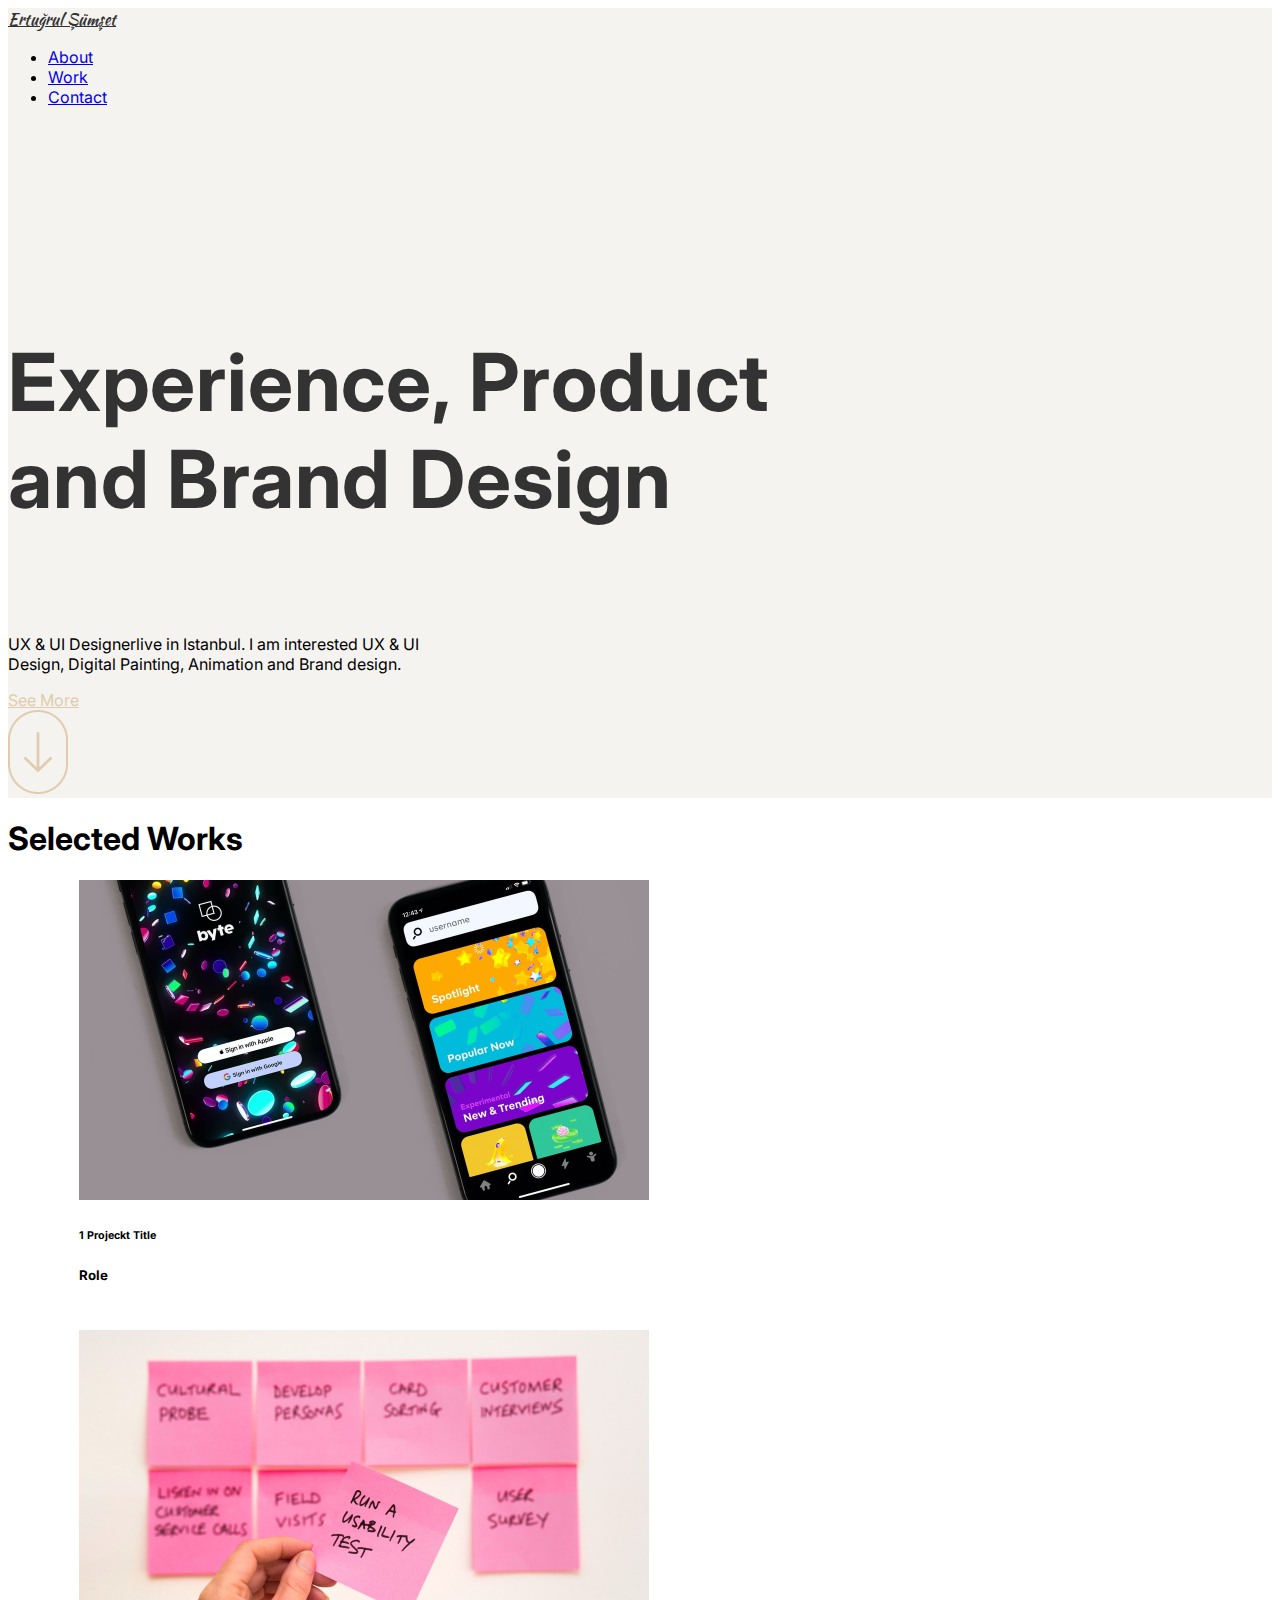
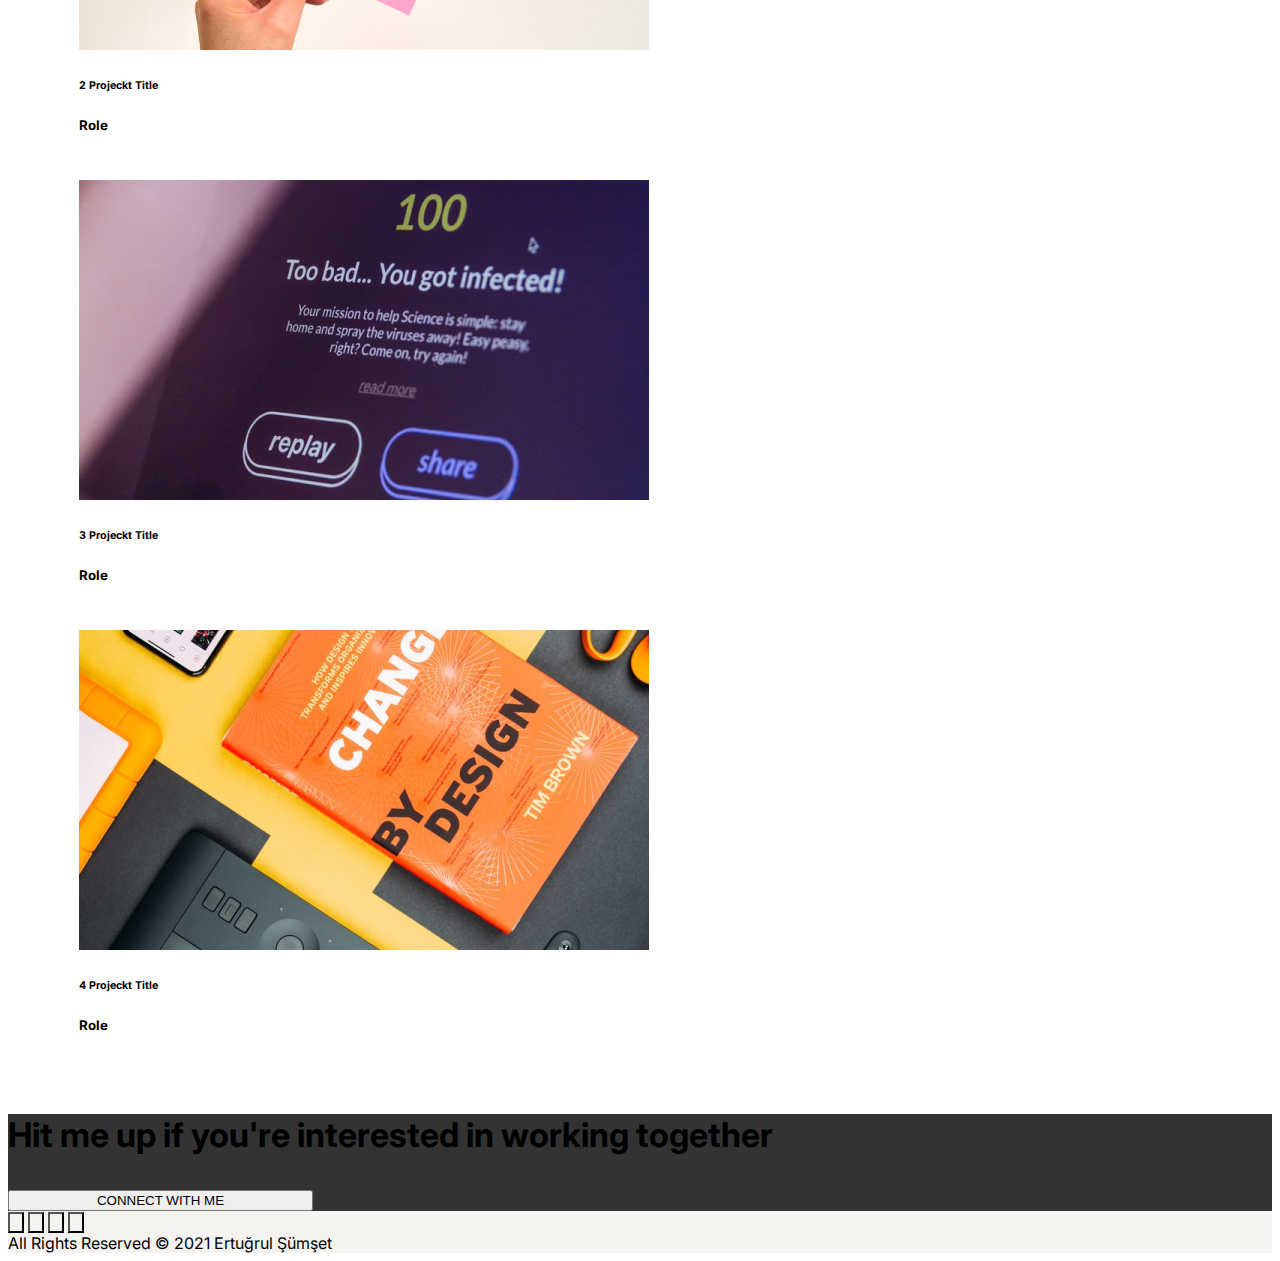
==== index.html @ 4d1ecbf9 "Update index.html" ====
<!DOCTYPE html>
<html lang="en">

<head>
    <meta charset="UTF-8">
    <meta http-equiv="X-UA-Compatible" content="IE=edge">
    <meta name="viewport" content="width=device-width, initial-scale=1.0">
    <title>ERTU</title>

    <!-- Bootstrap CSS -->
    <link href="https://cdn.jsdelivr.net/npm/bootstrap@5.1.3/dist/css/bootstrap.min.css" rel="stylesheet"
        integrity="sha384-1BmE4kWBq78iYhFldvKuhfTAU6auU8tT94WrHftjDbrCEXSU1oBoqyl2QvZ6jIW3" crossorigin="anonymous">

    <!-- Kaushan Script CSS -->
    <link rel="preconnect" href="https://fonts.googleapis.com">
    <link rel="preconnect" href="https://fonts.gstatic.com" crossorigin>
    <link href="https://fonts.googleapis.com/css2?family=Kaushan+Script&display=swap" rel="stylesheet">

    <!-- Inter Font Family CSS -->
    <link rel="preconnect" href="https://fonts.googleapis.com">
    <link rel="preconnect" href="https://fonts.gstatic.com" crossorigin>
    <link href="https://fonts.googleapis.com/css2?family=Inter&display=swap" rel="stylesheet">

    <!--CSS -->
    <link rel="stylesheet" href="./css/style.css">

</head>

<body>

    <!--SECTION HEADER-->

    <header class="bg-header" id="header">
        <nav class="navbar navbar-expand navbar-light py-5">
            <div class="container ">
                <a class="navbar-brand fs-1 logo " href="./index.html">Ertuğrul Şümşet</a>
                <div class="collapse navbar-collapse" id="navbarSupportedContent">
                    <ul class="navbar-nav ms-auto fs-4 fw-bolder  ">
                        <li class="nav-item">
                            <a class="nav-link px-4 " href="./index2.html">About</a>
                        </li>
                        <li class="nav-item">
                            <a class="nav-link px-4 " href="#">Work</a>
                        </li>
                        <li class="nav-item">
                            <a class="nav-link px-4 " href="./index3.html">Contact</a>
                        </li>
                    </ul>
                </div>
            </div>
        </nav>

        <div class="light-bg" id="header-menu">
            <div class="container">
                <div class="d-flex h-100 flex-column text-dark justify-content-center">
                    <h4 class="display-1 text-center pt-120 fw-bolder lh-sm ls-1 nav-text-color">Experience, Product
                        <br> and Brand Design</h4>
                    <p class="lead text-center pt-4 mt-1 fs-3"><span class="fw-bold"> UX & UI Designer</span>live in
                        <span class="fw-bold"> Istanbul</span>. I am interested UX & UI
                        <br> Design,
                        Digital Painting,
                        Animation and Brand design.</p>
                    <div class="text-center pt-5 mt-4 fs-3">
                        <a class="text-decoration-none text-color-ertu" href="#menu1">See More</a>
                    </div>
                    <div class="border-0 bg-header pt-2 pb-5 mb-5 d-inline text-center">
                        <a href="#menu1">
                            <img src="./img/see-more.png" alt="">
                        </a>
                    </div>
                </div>
            </div>
        </div>
    </header>

    <!--SECTION MENU-->

    <section id="menu1" class="generic">
        <div class="container pt-4 mt-3 pb-5 mb-5">
            <h1 class=" fw-bold text-center  pb-5 mb-4 pt-5 mt-5">Selected Works</h1>
            <div class="row row-card-pad-x">
                <div class="ch col-6  card-photo pe-4">
                    <div class="card bg-light border-0 rounded-0 ">
                        <img src="./img/proje foto 1.png" class="card-img-top" alt="">
                        <div class="card-body bg-none px-0">
                            <h6 class=" text-dark fs-2 fw-bolder mb-4 pt-4">
                                1 Projeckt Title
                            </h6>
                            <h5 class="card-title fs-3 text-secondary ">
                                Role
                            </h5>
                        </div>
                    </div>
                </div>
                <div class="ch col-6  card-photo ps-4">
                    <div class="card bg-light border-0 rounded-0 ">
                        <img src="./img/proje foto 2.png" class="card-img-top" alt="">
                        <div class="card-body bg-none px-0">
                            <h6 class=" text-dark fs-2 fw-bolder mb-4 pt-4">
                                2 Projeckt Title
                            </h6>
                            <h5 class="card-title fs-3 text-secondary">
                                Role
                            </h5>
                        </div>
                    </div>
                </div>
                <div class="ch col-6 card-photo pe-4 pt-5">
                    <div class="card bg-light border-0 rounded-0 ">
                        <img src="./img/proje foto 3.png" class="card-img-top" alt="">
                        <div class="card-body bg-none px-0">
                            <h6 class=" text-dark fs-2 fw-bolder mb-4 pt-4">
                                3 Projeckt Title
                            </h6>
                            <h5 class="card-title fs-3 text-secondary pb-3">
                                Role
                            </h5>
                        </div>
                    </div>
                </div>
                <div class="ch col-6 card-photo ps-4 pt-5">
                    <div class="card bg-light border-0 rounded-0 ">
                        <img src="./img/proje foto 4.png" class="card-img-top" alt="">
                        <div class="card-body bg-none px-0">
                            <h6 class=" text-dark fs-2 fw-bolder mb-4 pt-4">
                                4 Projeckt Title
                            </h6>
                            <h5 class="card-title fs-3 text-secondary pb-3">
                                Role
                            </h5>
                        </div>
                    </div>
                </div>
            </div>
        </div>
    </section>

    <!--SECTION MENU 2-->

    <section class="generic" style="background-color: rgba(51, 51, 51, 1);">
        <div class="container h-100 d-flex flex-column justify-content-center py-5 mt-5">
            <div class="d-flex flex-column align-items-center text-light pt-5 pb-5">
                <p class="mx-auto pt-5 mt-3" style="font-size: 34px;">
                    <b>Hit me up if you're interested in working together</b>
                </p>
                <div class="d-grid pb-5 mb-5">
                    <a href="./index3.html">
                        <button class="fs-4 btn btn-primary rounded-pill mt-5 h-75 fs-5" style="width: 305px;"
                            type="button">
                            CONNECT WITH ME
                        </button>
                    </a>
                </div>
            </div>
        </div>
    </section>

    <!--SECTION FOOTER-->

    <footer class="bg-header">
        <div class="bg-header container h-100 d-flex flex-column justify-content-center text-center pt-5">
            <div>
                <button class="border-0 bg-header px-4">
                    <img class=" " src="../ERTU-site/img/icon_dribbble.png" alt="">
                </button>
                <button class="border-0 bg-header px-4">
                    <img class="" src="../ERTU-site/img/icon_behance.png" alt="">
                </button>
                <button class="border-0 bg-header px-4">
                    <img class="" src="../ERTU-site/img/icon_twitter.png" alt="">
                </button>
                <button class="border-0 bg-header px-4">
                    <img class="" src="../ERTU-site/img/icon_linkedin.png" alt="">
                </button>
            </div>

            <div class="fs-5 mt-5 mb-5">
                All Rights Reserved &copy; 2021 Ertuğrul Şümşet
            </div>
        </div>
    </footer>
</body>

</html>
---- css/style.css ----
body {
    min-width: 540px;
    font-family: 'Inter', sans-serif;
}

.bg-header {
    background-color: rgba(245, 243, 240, 1);
}

.logo {
    font-family: 'Kaushan Script', cursive;
    color: rgba(51, 51, 51, 1);
}

.nav-text-color {
    color: rgba(51, 51, 51, 1);
}

.pt-120 {
    padding-top: 120px;
}

.ls-1 {
    letter-spacing: 0.05rem;
    font-size: 80px !important;
}

.text-color-ertu {
    color: rgba(224, 204, 172, 1) !important;
}

.bg-submit {
    background: rgba(224, 204, 172, 1) !important;
}

.row-card-pad-x {
    padding-left: 71px;
    padding-right: 71px;
}

.card-photo {
    width: 588px;
}

.ch {
    height: 450px;
}

.bg-none {
    background-color: white;
}

.ms-100 {
    margin-left: 100px;
}

.me-100 {
    margin-right: 100px;
}

.border-none {
    border: none !important;
}

.li-skills {
    list-style-type: none;
}

.li-skills::before {
    content: "\2022";
    color: royalblue;
    margin-left: -1em;
}

.button {
    background-color: burlywood !important;
}
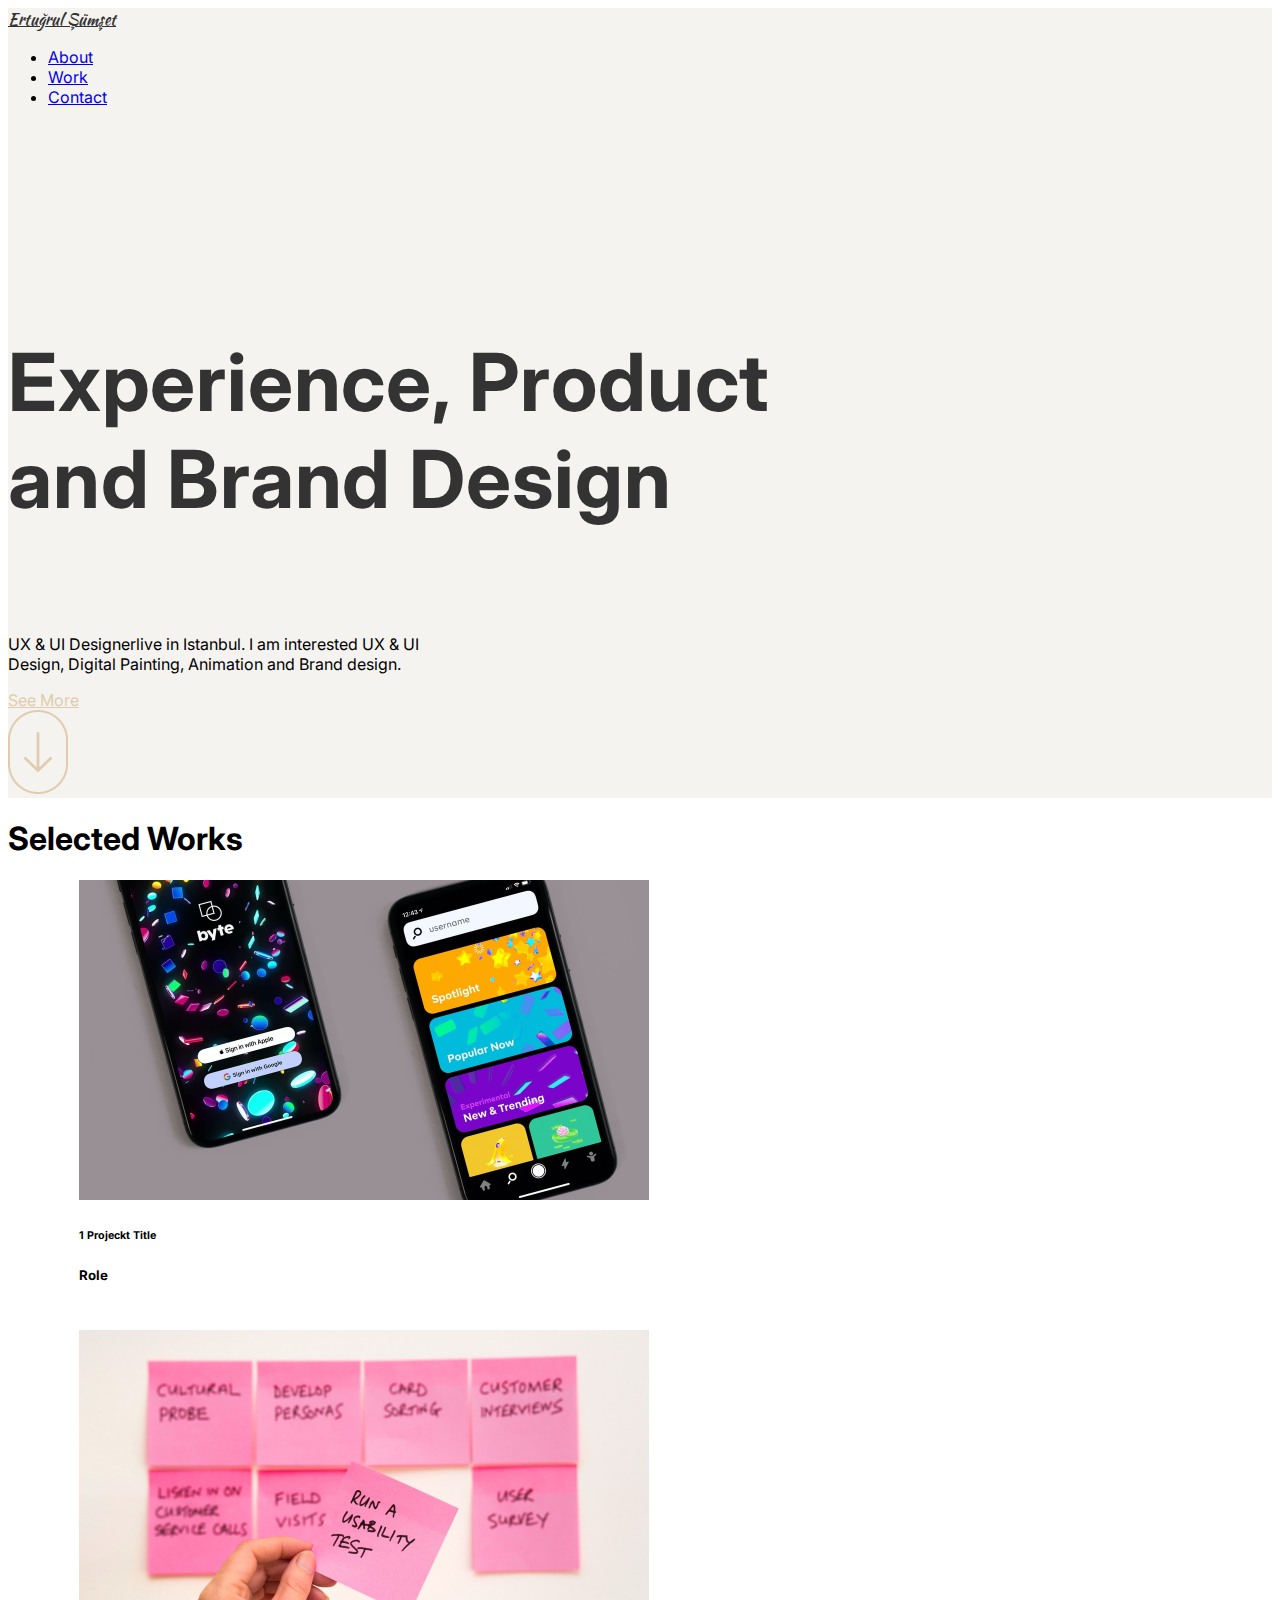
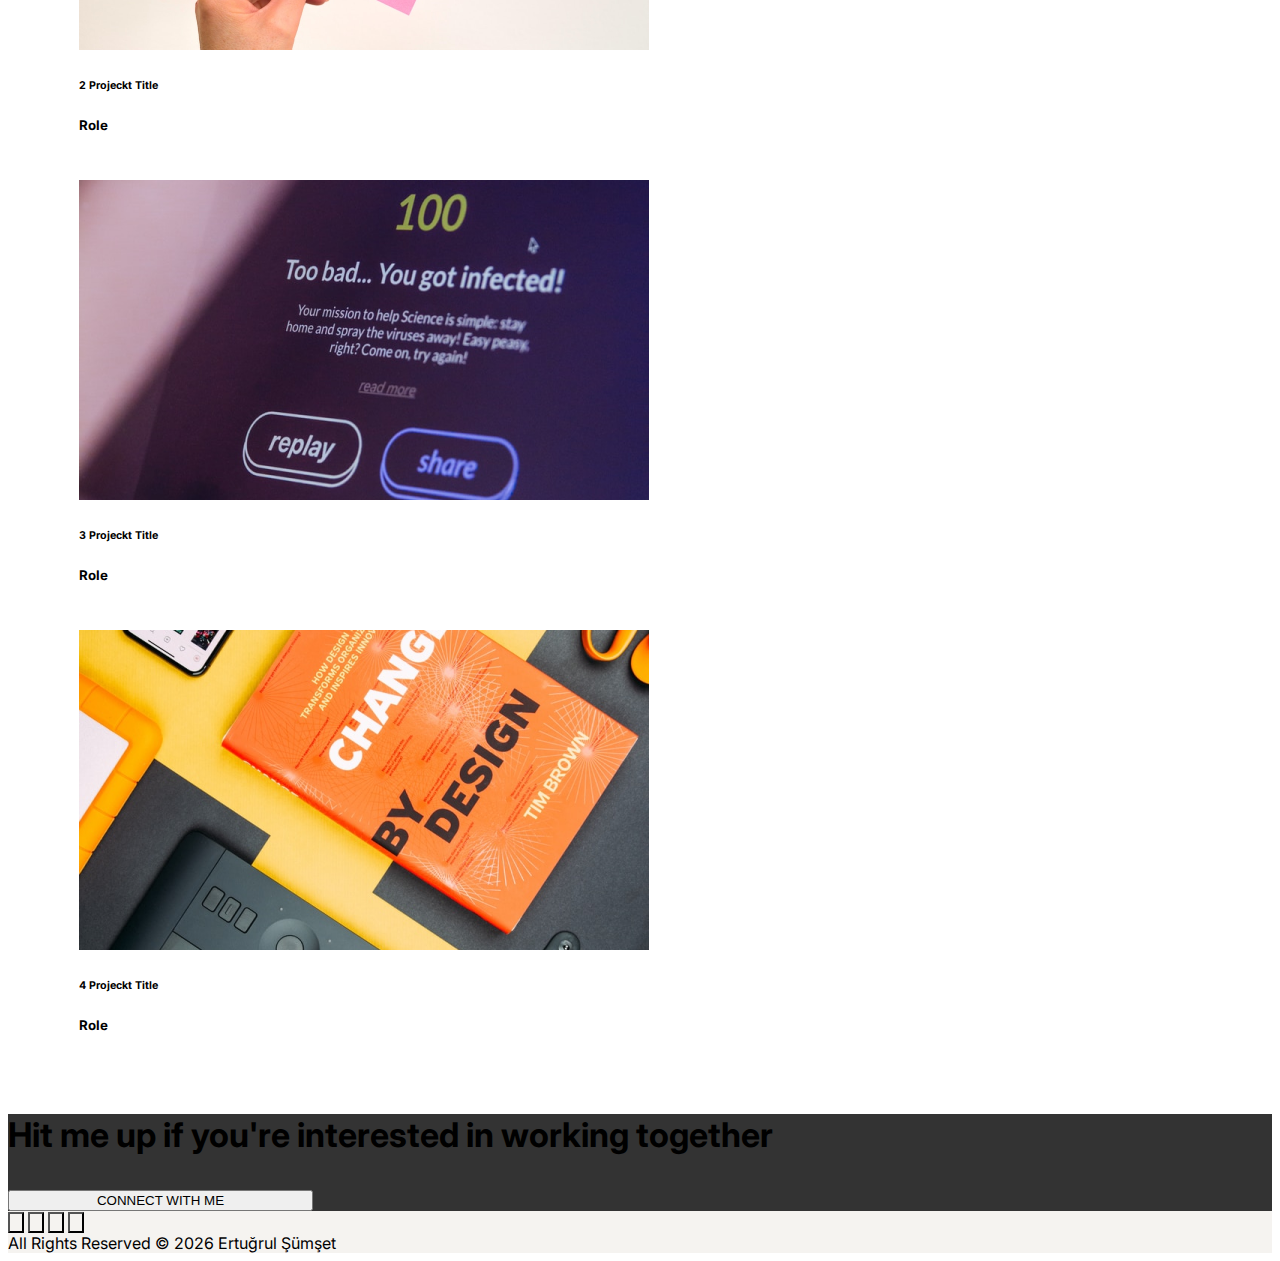
==== commit 252163da: "Update index.html" ====
--- a/index.html
+++ b/index.html
@@ -161,24 +161,33 @@
         <div class="bg-header container h-100 d-flex flex-column justify-content-center text-center pt-5">
             <div>
                 <button class="border-0 bg-header px-4">
-                    <img class=" " src="../ERTU-site/img/icon_dribbble.png" alt="">
+                    <a href="https://dribbble.com/ErtugrulSumset" target="_blank">
+                        <img class=" " src="../ERTU-site/img/icon_dribbble.png" alt=""></a>
                 </button>
                 <button class="border-0 bg-header px-4">
-                    <img class="" src="../ERTU-site/img/icon_behance.png" alt="">
+                    <a href="https://www.behance.net/ErtugrulSumset" target="_blank">
+                        <img class="" src="../ERTU-site/img/icon_behance.png" alt=""></a>
                 </button>
                 <button class="border-0 bg-header px-4">
-                    <img class="" src="../ERTU-site/img/icon_twitter.png" alt="">
+                    <a href="https://twitter.com/ertgrlsmst" target="_blank">
+                        <img class="" src="../ERTU-site/img/icon_twitter.png" alt=""></a>
                 </button>
                 <button class="border-0 bg-header px-4">
-                    <img class="" src="../ERTU-site/img/icon_linkedin.png" alt="">
+                    <a href="https://tr.linkedin.com/in/ertu%C4%9Frul-%C5%9F%C3%BCm%C5%9Fet-66253975" target="_blank">
+                        <img class="" src="../ERTU-site/img/icon_linkedin.png" alt=""></a>
                 </button>
             </div>
 
-            <div class="fs-5 mt-5 mb-5">
-                All Rights Reserved &copy; 2021 Ertuğrul Şümşet
+           <div class="fs-5 mt-5 mb-5">
+                All Rights Reserved &copy; <span id="demo"></span> Ertuğrul Şümşet
             </div>
         </div>
     </footer>
+<script>
+const d = new Date();
+document.getElementById("demo").innerHTML = d.getFullYear();
+</script>
+
 </body>
 
 </html>
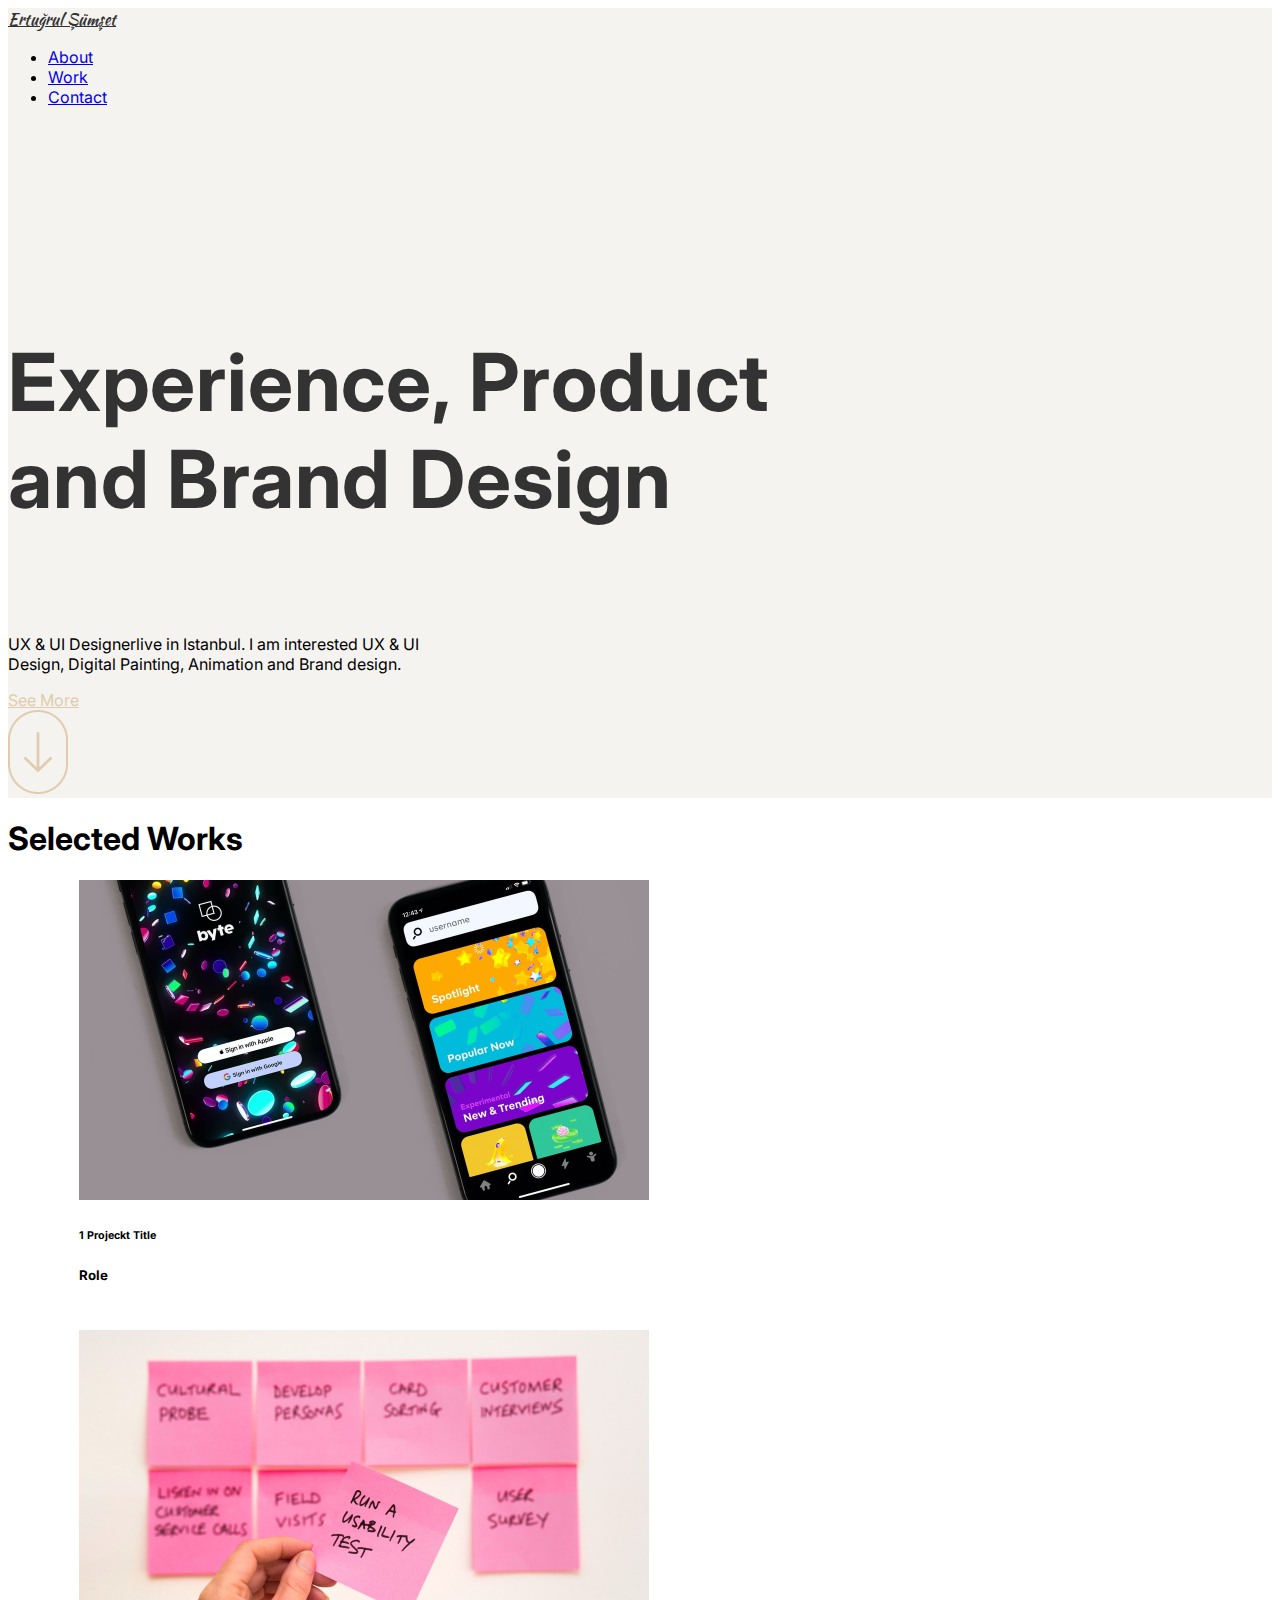
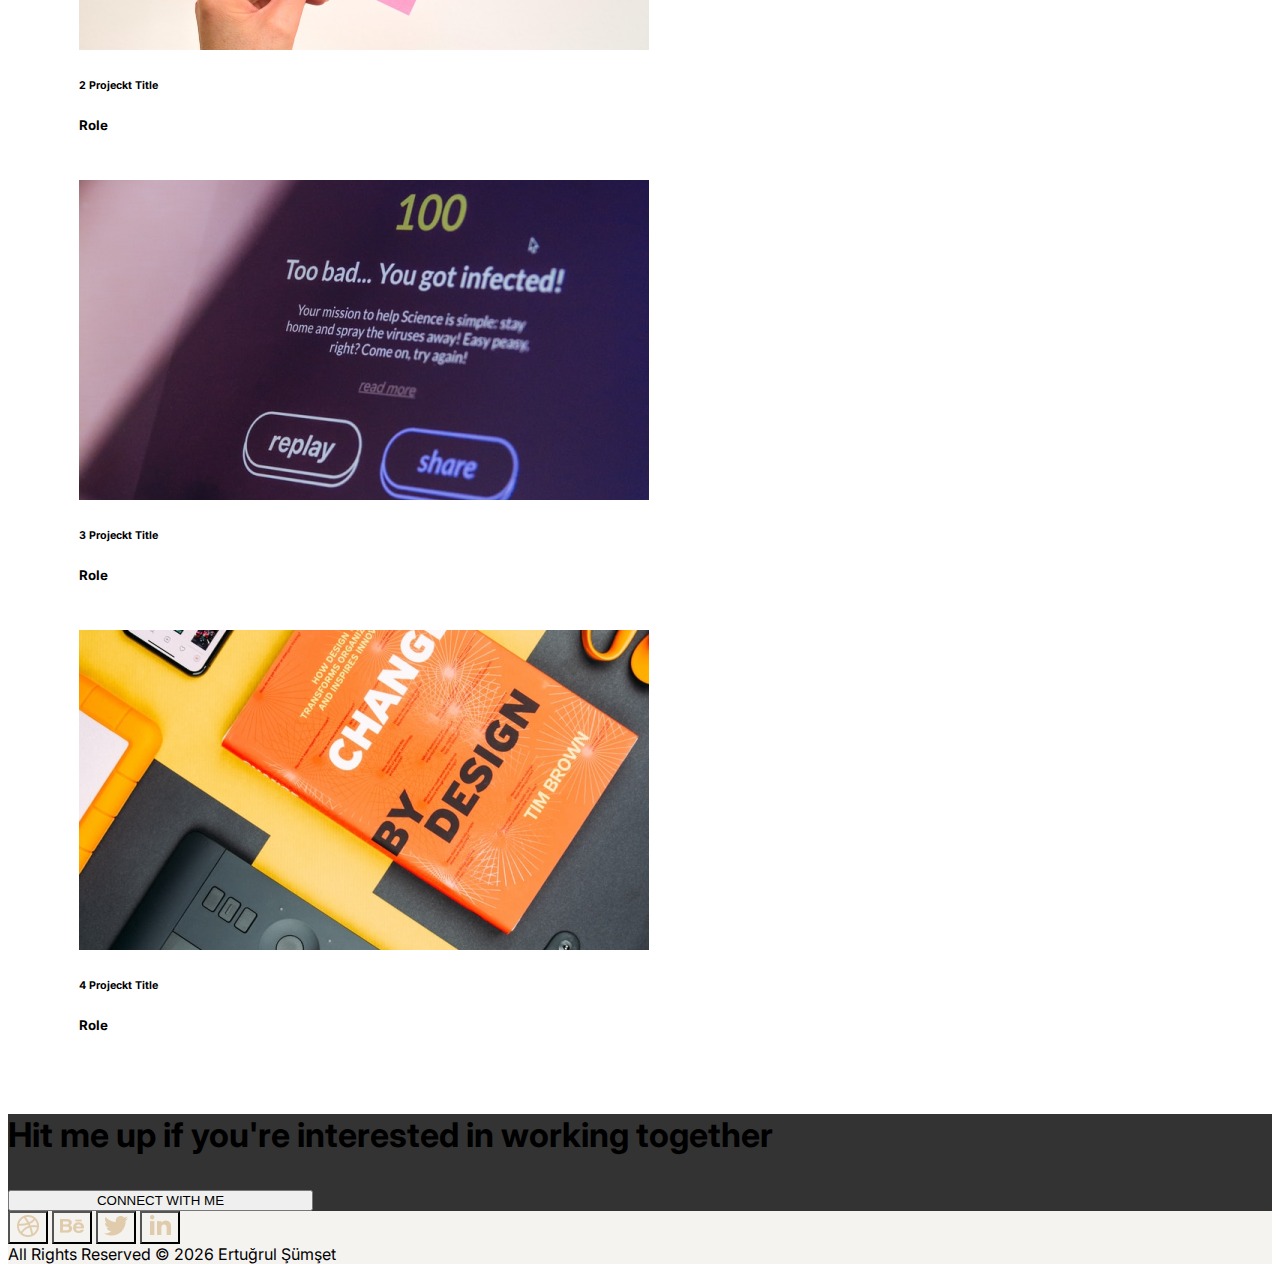
==== commit 15a00930: "Update index.html" ====
--- a/index.html
+++ b/index.html
@@ -162,19 +162,19 @@
             <div>
                 <button class="border-0 bg-header px-4">
                     <a href="https://dribbble.com/ErtugrulSumset" target="_blank">
-                        <img class=" " src="../ERTU-site/img/icon_dribbble.png" alt=""></a>
+                        <img class=" " src="./img/icon_dribbble.png" alt=""></a>
                 </button>
                 <button class="border-0 bg-header px-4">
                     <a href="https://www.behance.net/ErtugrulSumset" target="_blank">
-                        <img class="" src="../ERTU-site/img/icon_behance.png" alt=""></a>
+                        <img class="" src="./img/icon_behance.png" alt=""></a>
                 </button>
                 <button class="border-0 bg-header px-4">
                     <a href="https://twitter.com/ertgrlsmst" target="_blank">
-                        <img class="" src="../ERTU-site/img/icon_twitter.png" alt=""></a>
+                        <img class="" src="./img/icon_twitter.png" alt=""></a>
                 </button>
                 <button class="border-0 bg-header px-4">
                     <a href="https://tr.linkedin.com/in/ertu%C4%9Frul-%C5%9F%C3%BCm%C5%9Fet-66253975" target="_blank">
-                        <img class="" src="../ERTU-site/img/icon_linkedin.png" alt=""></a>
+                        <img class="" src="./img/icon_linkedin.png" alt=""></a>
                 </button>
             </div>
 
